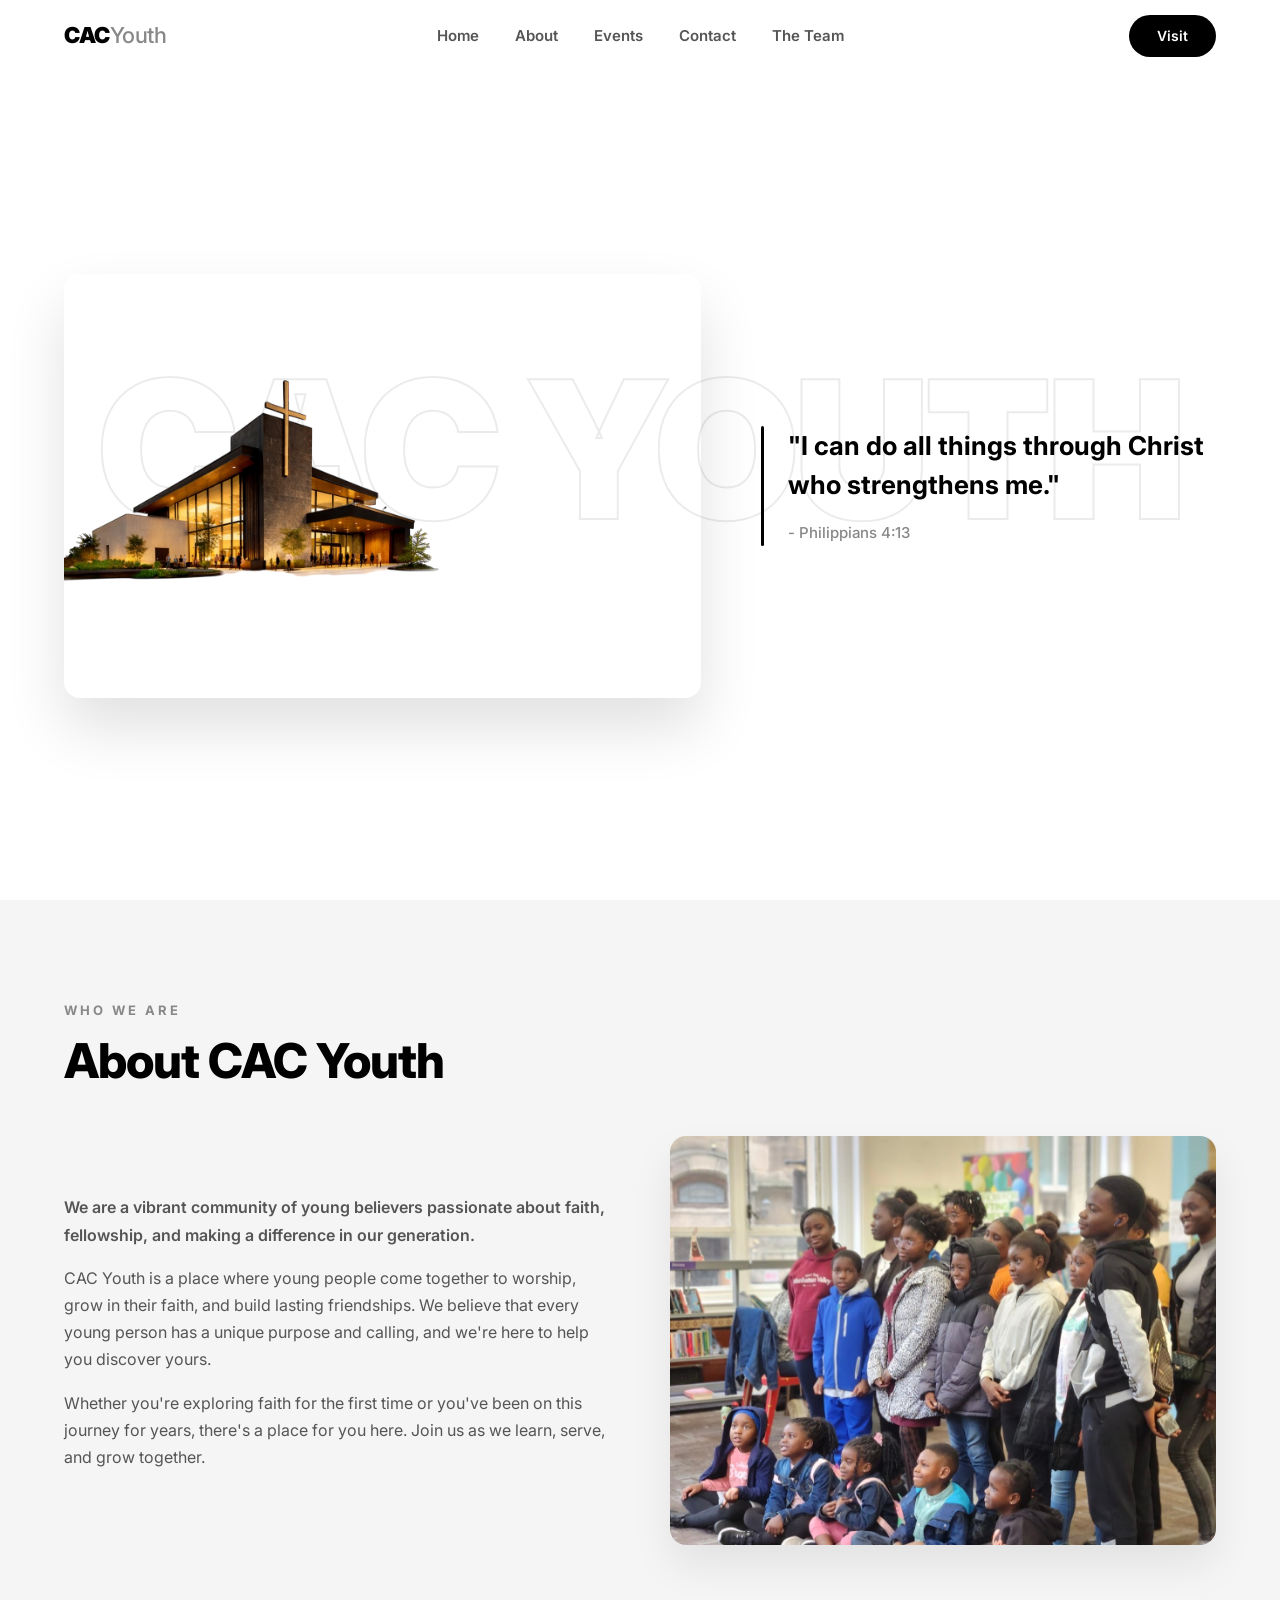
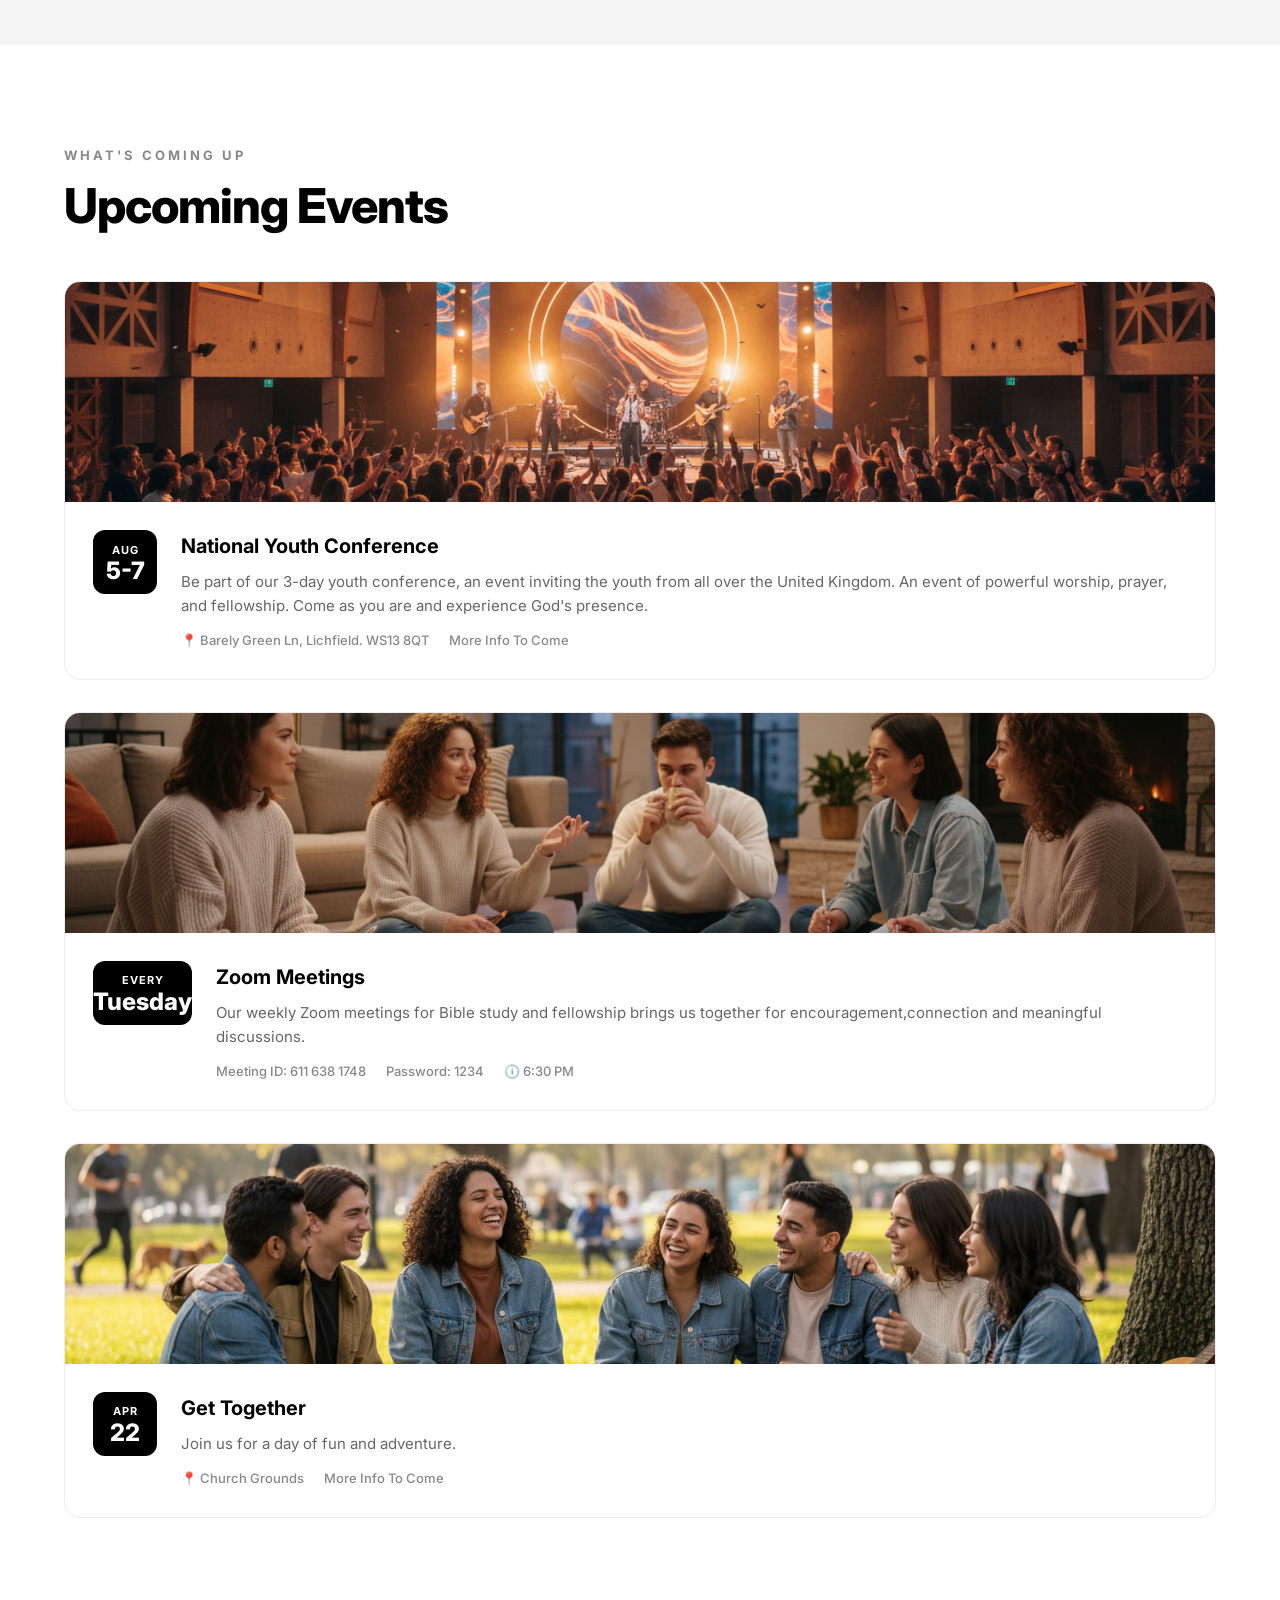
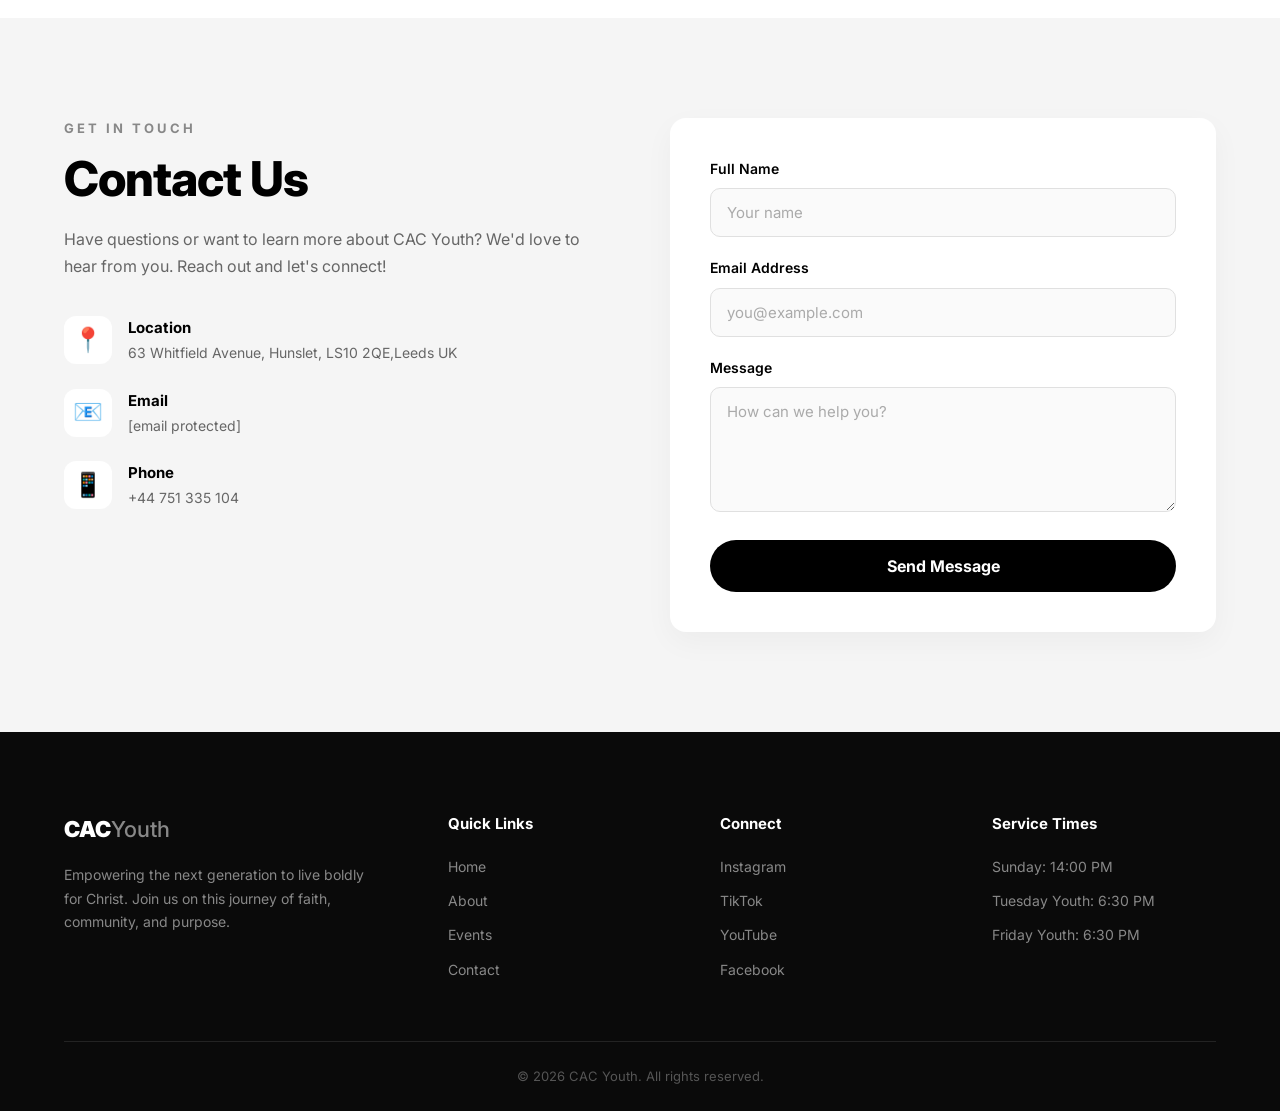
==== index.html @ a3e57f9f "Add files via upload" ====
<!DOCTYPE html>
<html lang="en">

<head>
    <meta charset="UTF-8">
    <meta name="viewport" content="width=device-width, initial-scale=1.0">
    <link rel="icon" type="image/png" sizes="32x32" href="/favicon2.png">
    <title>CAC Youth</title>
    <link rel="preconnect" href="https://fonts.googleapis.com">
    <link rel="preconnect" href="https://fonts.gstatic.com" crossorigin>
    <link href="https://fonts.googleapis.com/css2?family=Inter:wght@400;500;600;700;800;900&display=swap" rel="stylesheet">
    <link rel="stylesheet" href="style.css">
</head>

<body>
    <!-- Navigation -->
    <nav class="navbar" id="navbar">
        <div class="nav-container">
            <a href="#" class="nav-logo">CAC<span>Youth</span></a>
            <ul class="nav-links" id="navLinks">
                <li><a href="#home" class="nav-link">Home</a></li>
                <li><a href="#about" class="nav-link">About</a></li>
                <li><a href="#events" class="nav-link">Events</a></li>
                <li><a href="#contact" class="nav-link">Contact</a></li>
                <li><a href="about.html" class="nav-link">The Team</a></li>
            </ul>
            <a href="#contact" class="nav-btn">Visit</a>
            <button class="hamburger" id="hamburger" aria-label="Toggle menu">
                <span class="bar"></span>
                <span class="bar"></span>
                <span class="bar"></span>
            </button>
        </div>
    </nav>

    <!-- Hero Section -->
    <section class="hero" id="home">
        <div class="hero-bg-text slide-in-right" aria-hidden="true">CAC YOUTH</div>
        <div class="hero-content">
            <div class="hero-image-wrapper slide-in-left">
                <img src="church1.png" alt="Modern church building" class="hero-image">
            </div>
            <div class="hero-verse slide-in-right" id="heroVerse">
                <div class="verse-line"></div>
                <blockquote>
                    <p id="verseText"></p>
                    <cite id="verseCite"></cite>
                </blockquote>
            </div>
        </div>
    </section>

    <!-- About Section -->
    <section class="about" id="about">
        <div class="container">
            <div class="section-label">Who We Are</div>
            <h2 class="section-title">About CAC Youth</h2>
            <div class="about-grid">
                <div class="about-text">
                    <p class="about-lead">We are a vibrant community of young believers passionate about faith, fellowship, and making a difference in our generation.</p>
                    <p>CAC Youth is a place where young people come together to worship, grow in their faith, and build lasting friendships. We believe that every young person has a unique purpose and calling, and we're here to help you discover yours.</p>
                    <p>Whether you're exploring faith for the first time or you've been on this journey for years, there's a place for you here. Join us as we learn, serve, and grow together.</p>
                </div>
                <div class="about-image">
                    <img src="church2.jpeg" alt="Youth community gathering outdoors">
                </div>
            </div>
        </div>
    </section>

    <!-- Events Section -->
    <section class="events" id="events">
        <div class="container">
            <div class="section-label">What's Coming Up</div>
            <h2 class="section-title">Upcoming Events</h2>
            <div class="events-grid">
                <div class="event-card">
                    <div class="event-image">
                        <img src="youth1.png" alt="Youth worship night">
                    </div>
                    <div class="event-info">
                        <div class="event-date">
                            <span class="event-month">AUG</span>
                            <span class="event-day">5-7</span>
                        </div>
                        <div class="event-details">
                            <h3>National Youth Conference</h3>
                            <p>Be part of our 3-day youth conference, an event inviting the youth from all over the United Kingdom. An event of powerful worship, prayer, and fellowship. Come as you are and experience God's presence.</p>
                            <div class="event-meta">
                                <span>📍 Barely Green Ln, Lichfield. WS13 8QT </span>
                                <span>More Info To Come</span>
                            </div>
                        </div>
                    </div>
                </div>
                <div class="event-card">
                    <div class="event-image">
                        <img src="youth2.png" alt="Bible study session">
                    </div>
                    <div class="event-info">
                        <div class="event-date">
                            <span class="event-month">Every</span>
                            <span class="event-day">Tuesday</span>
                        </div>
                        <div class="event-details">
                            <h3>Zoom Meetings</h3>
                            <p>Our weekly Zoom meetings for Bible study and fellowship brings us together for encouragement,connection and meaningful discussions.</p>
                            <div class="event-meta">
                                <span>Meeting ID: 611 638 1748</span>
                                <span>Password: 1234</span>
                                <span>🕕 6:30 PM</span>
                            </div>
                        </div>
                    </div>
                </div>
                <div class="event-card">
                    <div class="event-image">
                        <img src="youth3.png" alt="Community outreach">
                    </div>
                    <div class="event-info">
                        <div class="event-date">
                            <span class="event-month">APR</span>
                            <span class="event-day">22</span>
                        </div>
                        <div class="event-details">
                            <h3>Get Together</h3>
                            <p> Join us for a day of fun and adventure.</p>
                            <div class="event-meta">
                                <span>📍 Church Grounds</span>
                                <span>More Info To Come</span>
                            </div>
                        </div>
                    </div>
                </div>
            </div>
        </div>
    </section>

    <!-- Contact Section -->
    <section class="contact" id="contact">
        <div class="container">
            <div class="contact-wrapper">
                <div class="contact-info">
                    <div class="section-label">Get In Touch</div>
                    <h2 class="section-title">Contact Us</h2>
                    <p>Have questions or want to learn more about CAC Youth? We'd love to hear from you. Reach out and let's connect!</p>
                    <div class="contact-details">
                        <div class="contact-item">
                            <div class="contact-icon">📍</div>
                            <div>
                                <strong>Location</strong>
                                <p>63 Whitfield Avenue, Hunslet, LS10 2QE,Leeds UK</p>
                            </div>
                        </div>
                        <div class="contact-item">
                            <div class="contact-icon">📧</div>
                            <div>
                                <strong>Email</strong>
                                <p><a href="/cdn-cgi/l/email-protection" class="__cf_email__" data-cfemail="09616c656566496a686a70667c7d6127667b6e">[email&#160;protected]</a></p>
                            </div>
                        </div>
                        <div class="contact-item">
                            <div class="contact-icon">📱</div>
                            <div>
                                <strong>Phone</strong>
                                <p>+44 751 335 104</p>
                            </div>
                        </div>
                    </div>
                </div>
                <div class="contact-form-wrapper">
                    <form class="contact-form" id="contactForm"
                        action="https://formspree.io/f/mlgplnnl"
                        method="POST">
                        <input type="hidden" name="_redirect" value="thankyou.html">


                        <div class="form-group">
                            <label for="name">Full Name</label>
                            <input type="text" id="name" name="name" placeholder="Your name" required>
                        </div>

                        <div class="form-group">
                            <label for="email">Email Address</label>
                            <input type="email" id="email" name="email" placeholder="you@example.com" required>
                        </div>

                        <div class="form-group">
                            <label for="message">Message</label>
                            <textarea id="message" name="message" rows="5" placeholder="How can we help you?" required></textarea>
                        </div>

                        <button type="submit" class="form-btn">Send Message</button>

</form>


                </div>
            </div>
        </div>
    </section>

    <!-- Footer -->
    <footer class="footer">
        <div class="container">
            <div class="footer-grid">
                <div class="footer-brand">
                    <a href="#" class="footer-logo">CAC<span>Youth</span></a>
                    <p>Empowering the next generation to live boldly for Christ. Join us on this journey of faith, community, and purpose.</p>
                </div>
                <div class="footer-links-group">
                    <h4>Quick Links</h4>
                    <ul>
                        <li><a href="#home">Home</a></li>
                        <li><a href="#about">About</a></li>
                        <li><a href="#events">Events</a></li>
                        <li><a href="#contact">Contact</a></li>
                    </ul>
                </div>
                <div class="footer-links-group">
                    <h4>Connect</h4>
                    <ul>
                        <li><a href="https://www.instagram.com/caci_youth_leeds/">Instagram</a></li>
                        <li><a href="https://www.tiktok.com/@christapostolicchurch0?_r=1&_t=ZN-94fB6RL9rRG">TikTok</a></li>
                        <li><a href="https://youtube.com/@cacileeds-d8y">YouTube</a></li>
                        <li><a href="https://www.facebook.com/">Facebook</a></li>

                    </ul>
                </div>
                <div class="footer-links-group">
                    <h4>Service Times</h4>
                    <ul>
                        <li>Sunday: 14:00 PM</li>
                        <li>Tuesday Youth: 6:30 PM</li>
                        <li>Friday Youth: 6:30 PM</li>
                    </ul>
                </div>
            </div>
            <div class="footer-bottom">
                <p>&copy; 2026 CAC Youth. All rights reserved.</p>
            </div>
        </div>
    </footer>

    <script data-cfasync="false" src="/cdn-cgi/scripts/5c5dd728/cloudflare-static/email-decode.min.js"></script><script type="module" src="a.js"></script>
</body>

</html>
---- style.css ----
/* ===== RESET & BASE ===== */
*,
*::before,
*::after {
    margin: 0;
    padding: 0;
    box-sizing: border-box;
}

html {
    scroll-behavior: smooth;
    scroll-padding-top: 80px;
}

body {
    font-family: 'Inter', -apple-system, BlinkMacSystemFont, 'Segoe UI', sans-serif;
    color: #000;
    background: #fff;
    line-height: 1.6;
    -webkit-font-smoothing: antialiased;
    overflow-x: hidden;
    width: 100%;
}

img {
    max-width: 100%;
    height: auto;
    display: block;
}

a {
    text-decoration: none;
    color: inherit;
}

ul {
    list-style: none;
}

.container {
    max-width: 1200px;
    margin: 0 auto;
    padding: 0 24px;
    width: 100%;
}

/* ===== NAVBAR ===== */
.navbar {
    position: fixed;
    top: 0;
    left: 0;
    right: 0;
    z-index: 1000;
    background: rgba(255, 255, 255, 0.95);
    backdrop-filter: blur(10px);
    -webkit-backdrop-filter: blur(10px);
    transition: box-shadow 0.3s ease;
}

.navbar.scrolled {
    box-shadow: 0 1px 20px rgba(0, 0, 0, 0.08);
}

.nav-container {
    max-width: 1200px;
    margin: 0 auto;
    padding: 0 24px;
    display: flex;
    align-items: center;
    justify-content: space-between;
    height: 72px;
    position: relative;
}

.nav-logo {
    font-size: 22px;
    font-weight: 900;
    letter-spacing: -0.5px;
    color: #000;
    flex-shrink: 0;
    z-index: 1002;
}

.nav-logo span {
    font-weight: 500;
    color: #888;
}

.nav-links {
    display: flex;
    gap: 36px;
    position: absolute;
    left: 50%;
    transform: translateX(-50%);
}

.nav-link {
    font-size: 15px;
    font-weight: 600;
    color: #555;
    transition: color 0.3s ease;
    position: relative;
}

.nav-link::after {
    content: '';
    position: absolute;
    bottom: -4px;
    left: 0;
    width: 0;
    height: 2px;
    background: #000;
    transition: width 0.3s ease;
}

.nav-link:hover {
    color: #000;
}

.nav-link:hover::after {
    width: 100%;
}

.nav-btn {
    background: #000;
    color: #fff;
    padding: 10px 28px;
    border-radius: 50px;
    font-size: 14px;
    font-weight: 600;
    transition: background 0.3s ease, transform 0.2s ease;
    flex-shrink: 0;
    z-index: 1002;
}

.nav-btn:hover {
    background: #333;
    transform: translateY(-1px);
}

.hamburger {
    display: none;
    flex-direction: column;
    gap: 5px;
    background: none;
    border: none;
    cursor: pointer;
    padding: 4px;
    z-index: 1002;
}

.hamburger .bar {
    width: 24px;
    height: 2.5px;
    background: #000;
    border-radius: 2px;
    transition: all 0.3s ease;
    display: block;
}

.hamburger.active .bar:nth-child(1) {
    transform: rotate(45deg) translate(5px, 5px);
}

.hamburger.active .bar:nth-child(2) {
    opacity: 0;
}

.hamburger.active .bar:nth-child(3) {
    transform: rotate(-45deg) translate(6px, -6px);
}

/* ===== HERO ===== */
.hero {
    position: relative;
    min-height: 100vh;
    display: flex;
    align-items: center;
    justify-content: center;
    overflow: visible;
    background: #fff;
    padding-top: 72px;
    width: 100%;
}

.hero-bg-text {
    position: absolute;
    top: 50%;
    left: 50%;
    transform: translate(-50%, -50%);
    font-size: clamp(60px, 15vw, 220px);
    font-weight: 900;
    color: transparent;
    -webkit-text-stroke: 2px rgba(0, 0, 0, 0.08);
    letter-spacing: -4px;
    white-space: nowrap;
    user-select: none;
    pointer-events: none;
    z-index: 1;
}

.hero-content {
    position: relative;
    z-index: 2;
    display: flex;
    align-items: center;
    gap: 60px;
    max-width: 1200px;
    margin: 0 auto;
    padding: 0 24px;
    width: 100%;
}

.hero-image-wrapper {
    flex: 1.4;
    position: relative;
    min-width: 0;
}

.hero-image {
    width: 100%;
    max-width: 680px;
    border-radius: 16px;
    box-shadow: 0 30px 60px rgba(0, 0, 0, 0.12);
    object-fit: cover;
}

.hero-verse {
    flex: 1;
    display: flex;
    align-items: flex-start;
    gap: 24px;
    min-width: 0;
}

.verse-line {
    width: 3px;
    min-height: 120px;
    background: #000;
    flex-shrink: 0;
    border-radius: 2px;
}

.hero-verse blockquote p {
    font-size: clamp(18px, 2.2vw, 26px);
    font-weight: 700;
    line-height: 1.5;
    color: #000;
    margin-bottom: 16px;
}

.hero-verse blockquote cite {
    font-size: 15px;
    font-weight: 500;
    color: #888;
    font-style: normal;
}

/* ===== SECTION SHARED ===== */
.section-label {
    font-size: 13px;
    font-weight: 700;
    text-transform: uppercase;
    letter-spacing: 3px;
    color: #888;
    margin-bottom: 12px;
}

.section-title {
    font-size: clamp(32px, 5vw, 48px);
    font-weight: 800;
    letter-spacing: -1px;
    color: #000;
    margin-bottom: 48px;
    line-height: 1.15;
}

/* ===== ABOUT ===== */
.about {
    padding: 100px 0;
    background: #f5f5f5;
}

.about-grid {
    display: grid;
    grid-template-columns: 1fr 1fr;
    gap: 60px;
    align-items: center;
}

.about-lead {
    font-size: 20px;
    font-weight: 600;
    line-height: 1.6;
    color: #000;
    margin-bottom: 20px;
}

.about-text p {
    font-size: 16px;
    color: #555;
    margin-bottom: 16px;
    line-height: 1.7;
}



.about-image img {
    width: 100%;
    border-radius: 16px;
    object-fit: cover;
    aspect-ratio: 4/3;
    box-shadow: 0 20px 40px rgba(0, 0, 0, 0.08);
}

/* ===== EVENTS ===== */
.events {
    padding: 100px 0;
    background: #fff;
}

.events-grid {
    display: flex;
    flex-direction: column;
    gap: 32px;
}

.event-card {
    background: #fff;
    border: 1px solid #eee;
    border-radius: 16px;
    overflow: hidden;
    transition: transform 0.3s ease, box-shadow 0.3s ease;
}

.event-card:hover {
    transform: translateY(-4px);
    box-shadow: 0 20px 40px rgba(0, 0, 0, 0.08);
}

.event-image {
    width: 100%;
    height: 220px;
    overflow: hidden;
}

.event-image img {
    width: 100%;
    height: 100%;
    object-fit: cover;
    transition: transform 0.4s ease;
}

.event-card:hover .event-image img {
    transform: scale(1.05);
}

.event-info {
    display: flex;
    gap: 24px;
    padding: 28px;
}

.event-date {
    display: flex;
    flex-direction: column;
    align-items: center;
    justify-content: center;
    min-width: 64px;
    height: 64px;
    background: #000;
    color: #fff;
    border-radius: 12px;
    flex-shrink: 0;
}

.event-month {
    font-size: 11px;
    font-weight: 700;
    letter-spacing: 1px;
    text-transform: uppercase;
}

.event-day {
    font-size: 24px;
    font-weight: 800;
    line-height: 1;
}

.event-details h3 {
    font-size: 20px;
    font-weight: 700;
    color: #000;
    margin-bottom: 8px;
}

.event-details p {
    font-size: 15px;
    color: #666;
    line-height: 1.6;
    margin-bottom: 12px;
}

.event-meta {
    display: flex;
    gap: 20px;
    font-size: 13px;
    color: #888;
    font-weight: 500;
}

/* ===== CONTACT ===== */
.contact {
    padding: 100px 0;
    background: #f5f5f5;
}

.contact-wrapper {
    display: grid;
    grid-template-columns: 1fr 1fr;
    gap: 60px;
    align-items: flex-start;
}

.contact-info .section-title {
    margin-bottom: 20px;
}

.contact-info > p {
    font-size: 16px;
    color: #666;
    line-height: 1.7;
    margin-bottom: 36px;
}

.contact-details {
    display: flex;
    flex-direction: column;
    gap: 24px;
}

.contact-item {
    display: flex;
    gap: 16px;
    align-items: flex-start;
}

.contact-icon {
    font-size: 24px;
    flex-shrink: 0;
    width: 48px;
    height: 48px;
    display: flex;
    align-items: center;
    justify-content: center;
    background: #fff;
    border-radius: 12px;
}

.contact-item strong {
    font-size: 15px;
    font-weight: 700;
    color: #000;
    display: block;
    margin-bottom: 2px;
}

.contact-item p {
    font-size: 14px;
    color: #666;
}

.contact-form-wrapper {
    background: #fff;
    padding: 40px;
    border-radius: 16px;
    box-shadow: 0 10px 30px rgba(0, 0, 0, 0.04);
}

.form-group {
    margin-bottom: 20px;
}

.form-group label {
    display: block;
    font-size: 14px;
    font-weight: 600;
    color: #000;
    margin-bottom: 8px;
}

.form-group input,
.form-group textarea {
    width: 100%;
    padding: 14px 16px;
    border: 1.5px solid #e0e0e0;
    border-radius: 10px;
    font-size: 15px;
    font-family: 'Inter', sans-serif;
    color: #000;
    background: #fafafa;
    transition: border-color 0.3s ease, background 0.3s ease;
    outline: none;
}

.form-group input:focus,
.form-group textarea:focus {
    border-color: #000;
    background: #fff;
}

.form-group input::placeholder,
.form-group textarea::placeholder {
    color: #aaa;
}

.form-group textarea {
    resize: vertical;
    min-height: 120px;
}

.form-btn {
    width: 100%;
    padding: 16px;
    background: #000;
    color: #fff;
    border: none;
    border-radius: 50px;
    font-size: 16px;
    font-weight: 700;
    font-family: 'Inter', sans-serif;
    cursor: pointer;
    transition: background 0.3s ease, transform 0.2s ease;
}

.form-btn:hover {
    background: #333;
    transform: translateY(-1px);
}

/* ===== FOOTER ===== */
.footer {
    background: #0a0a0a;
    color: #fff;
    padding: 80px 0 0;
}

.footer-grid {
    display: grid;
    grid-template-columns: 1.5fr 1fr 1fr 1fr;
    gap: 48px;
    padding-bottom: 60px;
    border-bottom: 1px solid rgba(255, 255, 255, 0.1);
}

.footer-logo {
    font-size: 22px;
    font-weight: 900;
    color: #fff;
    display: inline-block;
    margin-bottom: 16px;
}

.footer-logo span {
    font-weight: 500;
    color: #888;
}

.footer-brand p {
    font-size: 14px;
    color: #888;
    line-height: 1.7;
    max-width: 300px;
}

.footer-links-group h4 {
    font-size: 15px;
    font-weight: 700;
    color: #fff;
    margin-bottom: 20px;
}

.footer-links-group ul {
    display: flex;
    flex-direction: column;
    gap: 12px;
}

.footer-links-group li,
.footer-links-group a {
    font-size: 14px;
    color: #888;
    transition: color 0.3s ease;
}

.footer-links-group a:hover {
    color: #fff;
}

.footer-bottom {
    padding: 24px 0;
    text-align: center;
}

.footer-bottom p {
    font-size: 13px;
    color: #555;
}

/* ===== SLIDE-IN ANIMATIONS ===== */
@keyframes slideInLeft {
    from {
        opacity: 0;
        transform: translateX(-80px);
    }
    to {
        opacity: 1;
        transform: translateX(0);
    }
}

@keyframes slideInRight {
    from {
        opacity: 0;
        transform: translateX(80px);
    }
    to {
        opacity: 1;
        transform: translateX(0);
    }
}

@keyframes slideInRightBgText {
    from {
        opacity: 0;
        transform: translate(-50%, -50%) translateX(80px);
    }
    to {
        opacity: 1;
        transform: translate(-50%, -50%) translateX(0);
    }
}

.slide-in-left {
    opacity: 0;
    animation: slideInLeft 1s ease forwards;
    animation-delay: 0.2s;
}

.slide-in-right {
    opacity: 0;
    animation: slideInRight 1s ease forwards;
    animation-delay: 0.4s;
}

.hero-bg-text.slide-in-right {
    opacity: 0;
    animation: slideInRightBgText 1.2s ease forwards;
    animation-delay: 0.3s;
}

/* Animations are handled via JavaScript inline styles for desktop only */

/* ===== RESPONSIVE - TABLET ===== */
@media (max-width: 1024px) {
    .hero-content {
        gap: 40px;
    }

    .about-grid {
        gap: 40px;
    }

    .footer-grid {
        grid-template-columns: 1fr 1fr;
        gap: 40px;
    }
}

/* ===== RESPONSIVE - MOBILE ===== */
@media (max-width: 768px) {
    .nav-links {
        position: fixed;
        top: 0;
        left: 0;
        right: 0;
        bottom: 0;
        width: 100%;
        height: 100vh;
        height: 100dvh;
        background: #fff;
        flex-direction: column;
        align-items: center;
        justify-content: center;
        gap: 32px;
        transition: opacity 0.4s ease, visibility 0.4s ease;
        z-index: 1001;
        opacity: 0;
        visibility: hidden;
        transform: none;
    }

    .nav-links.active {
        opacity: 1;
        visibility: visible;
    }

    .nav-links .nav-link {
        font-size: 24px;
        font-weight: 700;
        color: #000;
    }

    .nav-links .nav-link::after {
        display: none;
    }

    .nav-btn {
        display: none;
    }

    .hamburger {
        display: flex;
    }

    /* Hero */
    .hero {
        min-height: auto;
        padding: 100px 0 60px;
        overflow: hidden;
    }

    .hero-bg-text {
        font-size: clamp(48px, 18vw, 120px);
        -webkit-text-stroke: 1.5px rgba(0, 0, 0, 0.06);
        letter-spacing: -2px;
        width: 100%;
        text-align: center;
    }

    .hero-content {
        flex-direction: column;
        gap: 32px;
        text-align: center;
        padding: 0 20px;
        align-items: center;
    }

    .hero-image-wrapper {
        width: 100%;
        flex: none;
    }

    .hero-image {
        max-width: 100%;
        width: 100%;
        border-radius: 12px;
        margin: 0 auto;
    }

    .hero-verse {
        flex-direction: column;
        align-items: center;
        text-align: center;
        flex: none;
        width: 100%;
    }

    .verse-line {
        width: 40px;
        min-height: 3px;
        height: 3px;
    }

    .hero-verse blockquote p {
        font-size: 18px;
    }

    .hero-verse blockquote cite {
        font-size: 14px;
    }

    /* About */
    .about {
        padding: 60px 0;
    }

    .about-grid {
        grid-template-columns: 1fr;
        gap: 32px;
    }

    .about-lead {
        font-size: 18px;
    }

    .about-text p {
        font-size: 15px;
    }



    /* Events */
    .events {
        padding: 60px 0;
    }

    .events-grid {
        gap: 24px;
    }

    .event-image {
        height: 180px;
    }

    .event-info {
        flex-direction: column;
        gap: 16px;
        padding: 20px;
    }

    .event-date {
        flex-direction: row;
        gap: 8px;
        width: fit-content;
        padding: 8px 16px;
        height: auto;
    }

    .event-details h3 {
        font-size: 18px;
    }

    .event-details p {
        font-size: 14px;
    }

    .event-meta {
        flex-direction: column;
        gap: 6px;
    }

    /* Contact */
    .contact {
        padding: 60px 0;
    }

    .contact-wrapper {
        grid-template-columns: 1fr;
        gap: 32px;
    }

    .contact-form-wrapper {
        padding: 24px;
    }

    /* Footer */
    .footer {
        padding: 60px 0 0;
    }

    .footer-grid {
        grid-template-columns: 1fr;
        gap: 32px;
    }

    .section-title {
        margin-bottom: 32px;
    }
}

/* ===== RESPONSIVE - SMALL MOBILE ===== */
@media (max-width: 480px) {
    .container {
        padding: 0 16px;
    }

    .nav-container {
        height: 64px;
        padding: 0 16px;
    }

    .nav-logo {
        font-size: 20px;
    }

    .hero {
        padding: 84px 0 40px;
    }

    .hero-content {
        padding: 0 16px;
        gap: 20px;
    }

    .hero-bg-text {
        font-size: clamp(40px, 16vw, 90px);
        -webkit-text-stroke: 1px rgba(0, 0, 0, 0.05);
    }

    .hero-verse blockquote p {
        font-size: 16px;
    }

    .section-title {
        font-size: clamp(26px, 7vw, 36px);
        margin-bottom: 24px;
    }

    .section-label {
        font-size: 11px;
        letter-spacing: 2px;
    }

    .about {
        padding: 48px 0;
    }



    .events {
        padding: 48px 0;
    }

    .event-image {
        height: 160px;
    }

    .contact {
        padding: 48px 0;
    }

    .contact-form-wrapper {
        padding: 20px;
    }

    .form-group input,
    .form-group textarea {
        padding: 12px 14px;
        font-size: 14px;
    }

    .footer {
        padding: 48px 0 0;
    }

    .footer-brand p {
        max-width: 100%;
    }
}
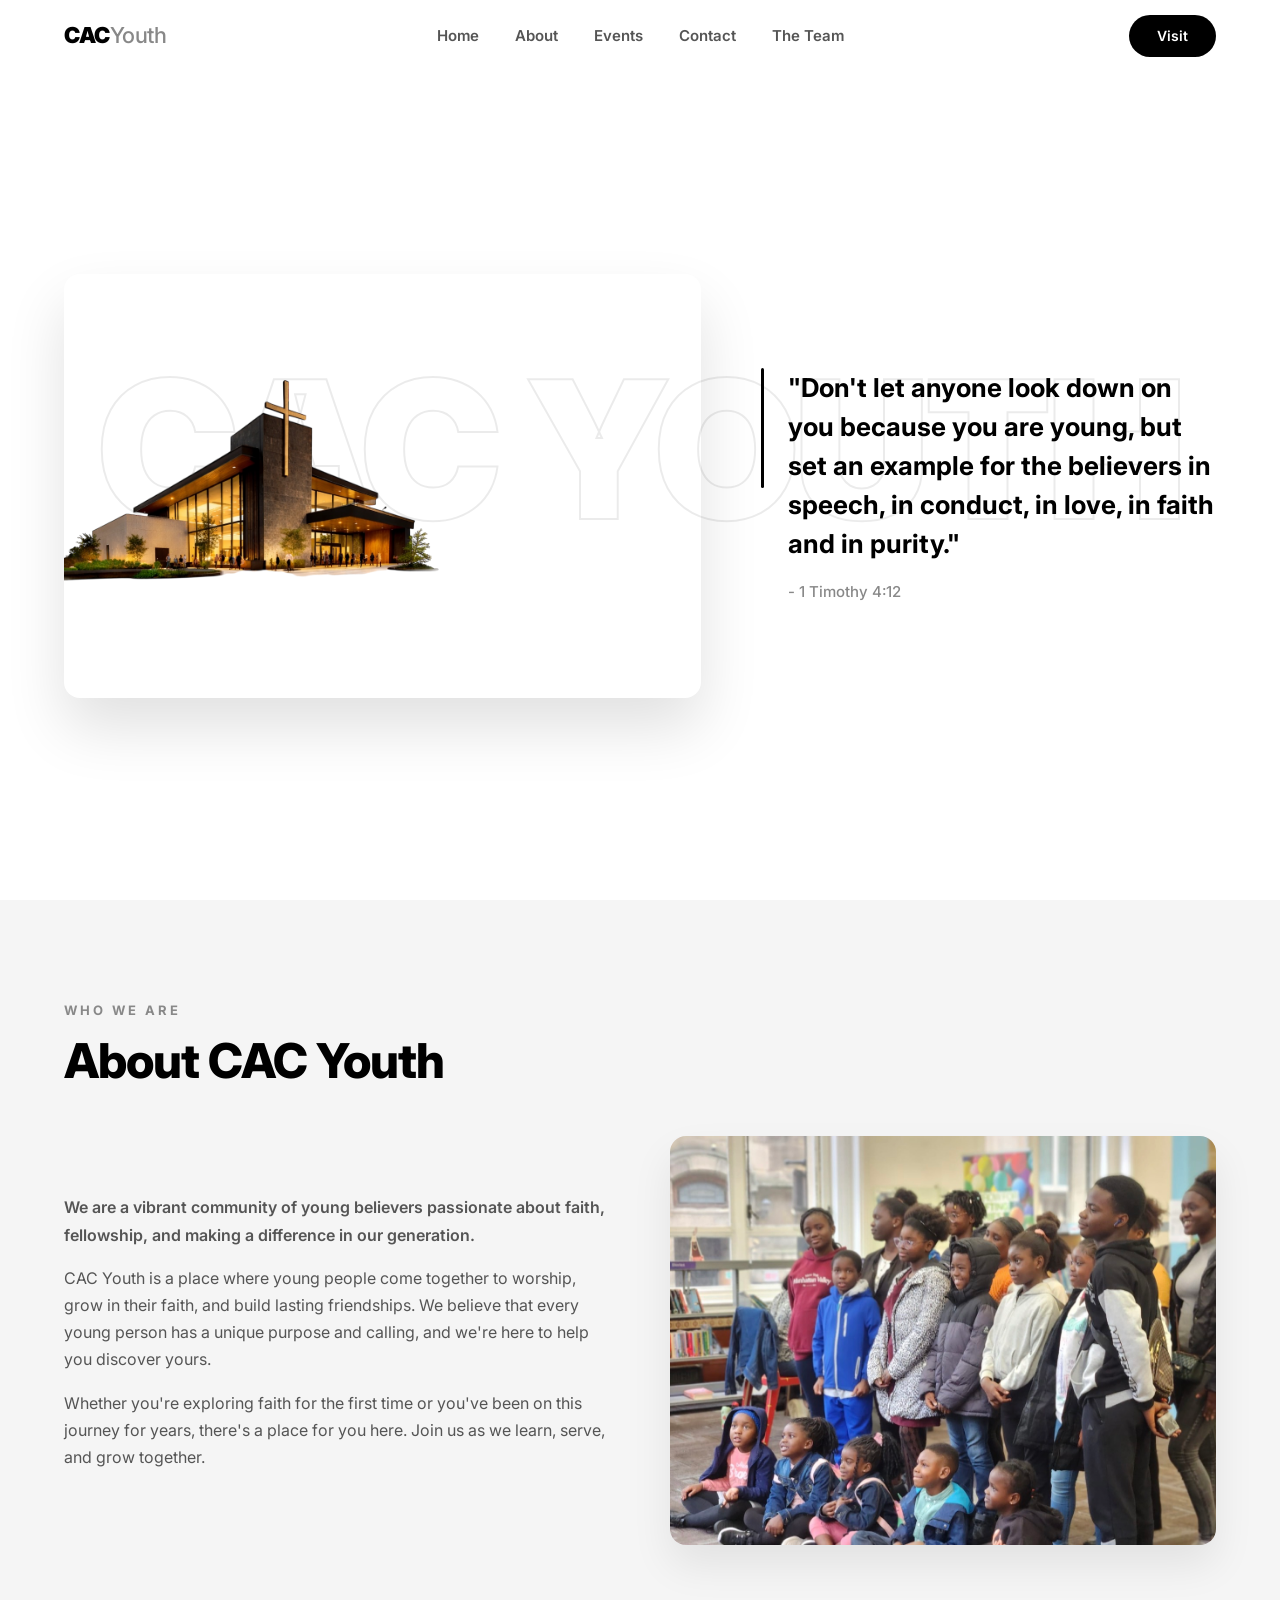
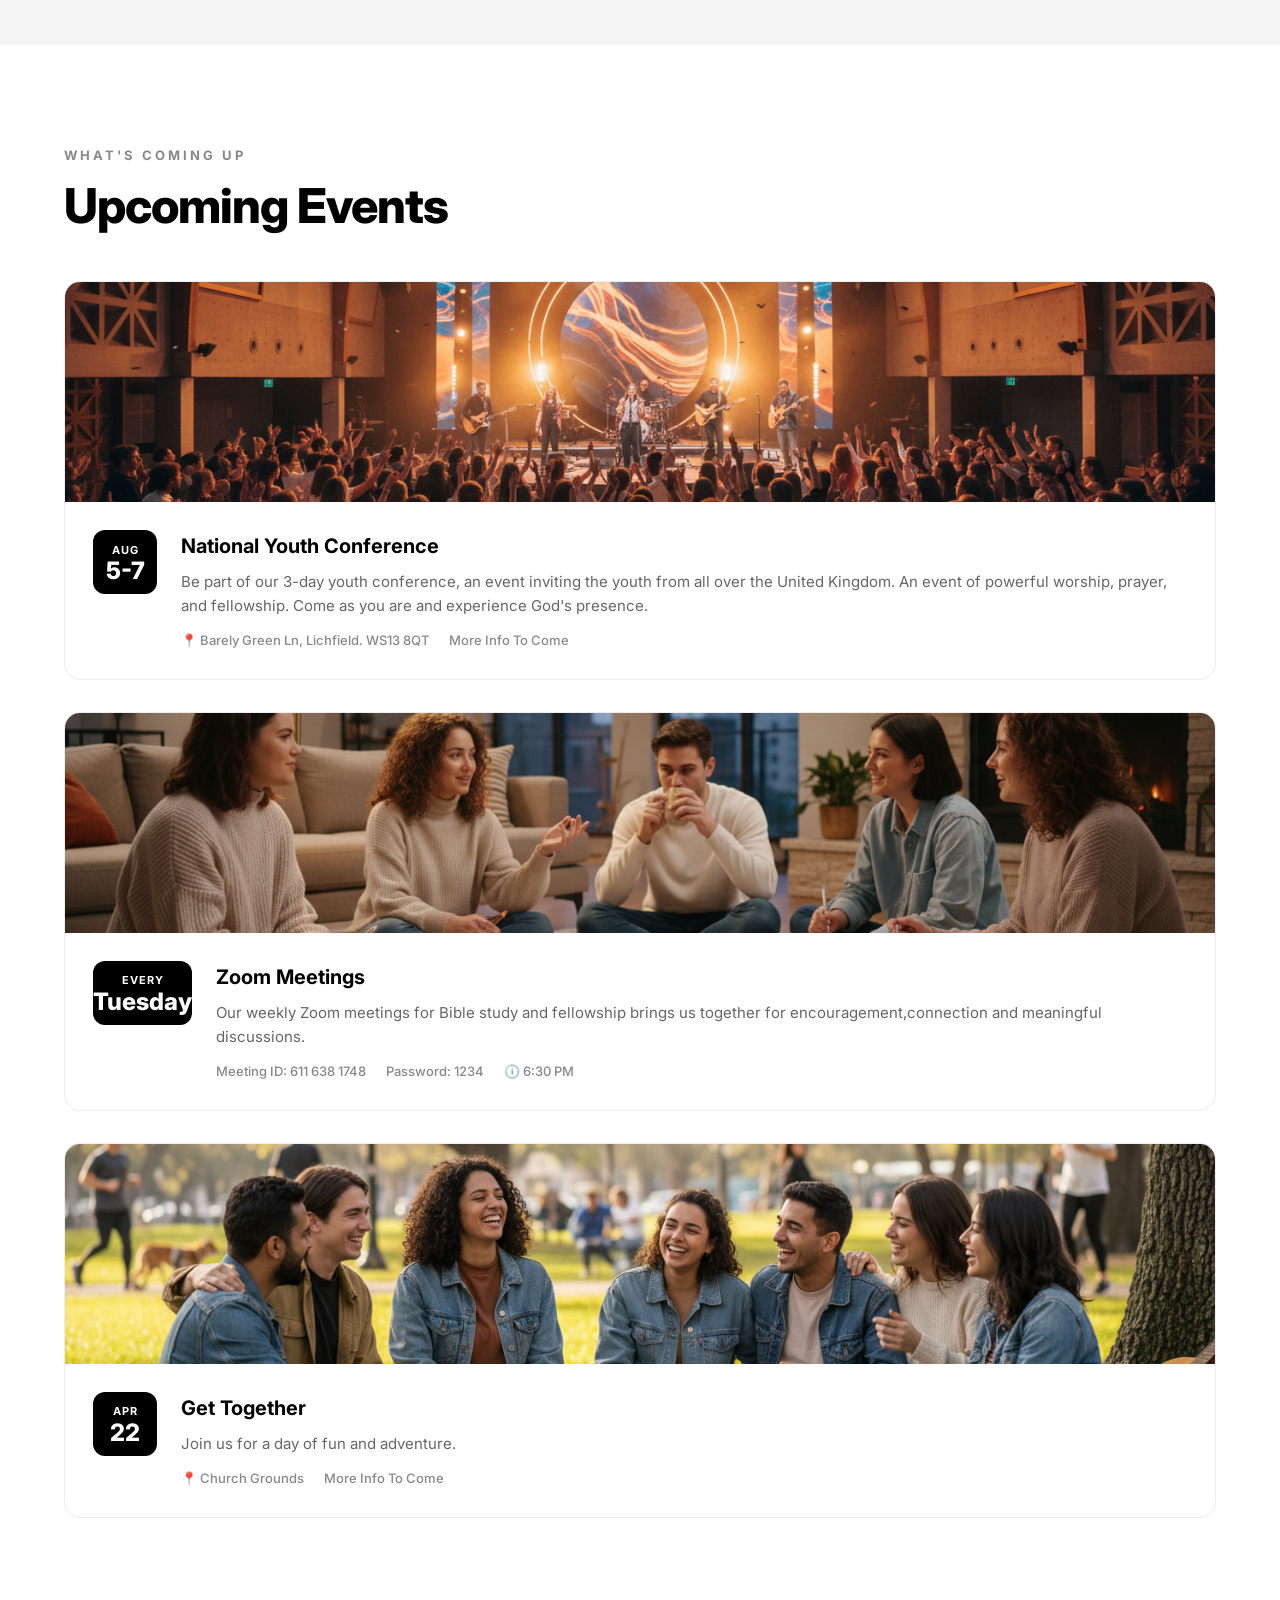
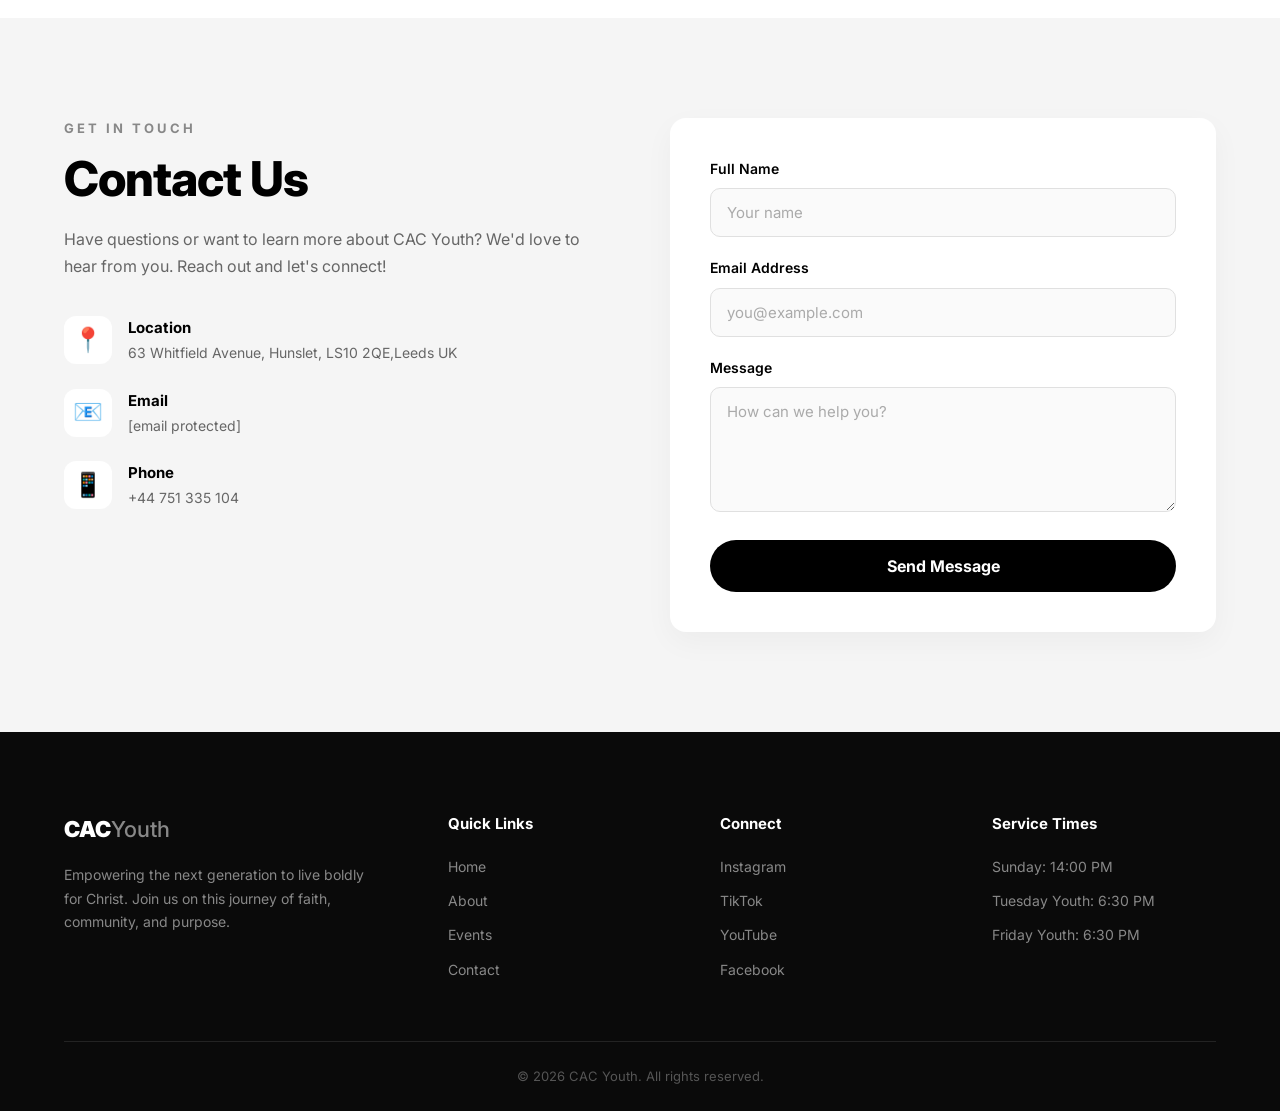
==== commit 312a1510: "Fix HTML structure and update favicon link Updated HTML structure and fixed favicon link." ====
--- a/index.html
+++ b/index.html
@@ -4,7 +4,7 @@
 <head>
     <meta charset="UTF-8">
     <meta name="viewport" content="width=device-width, initial-scale=1.0">
-    <link rel="icon" type="image/png" sizes="32x32" href="/favicon2.png">
+    <link rel="icon" type="image/png" sizes="32x32" href="favicon2.png">
     <title>CAC Youth</title>
     <link rel="preconnect" href="https://fonts.googleapis.com">
     <link rel="preconnect" href="https://fonts.gstatic.com" crossorigin>
@@ -245,4 +245,4 @@
     <script data-cfasync="false" src="/cdn-cgi/scripts/5c5dd728/cloudflare-static/email-decode.min.js"></script><script type="module" src="a.js"></script>
 </body>
 
-</html>+</html>
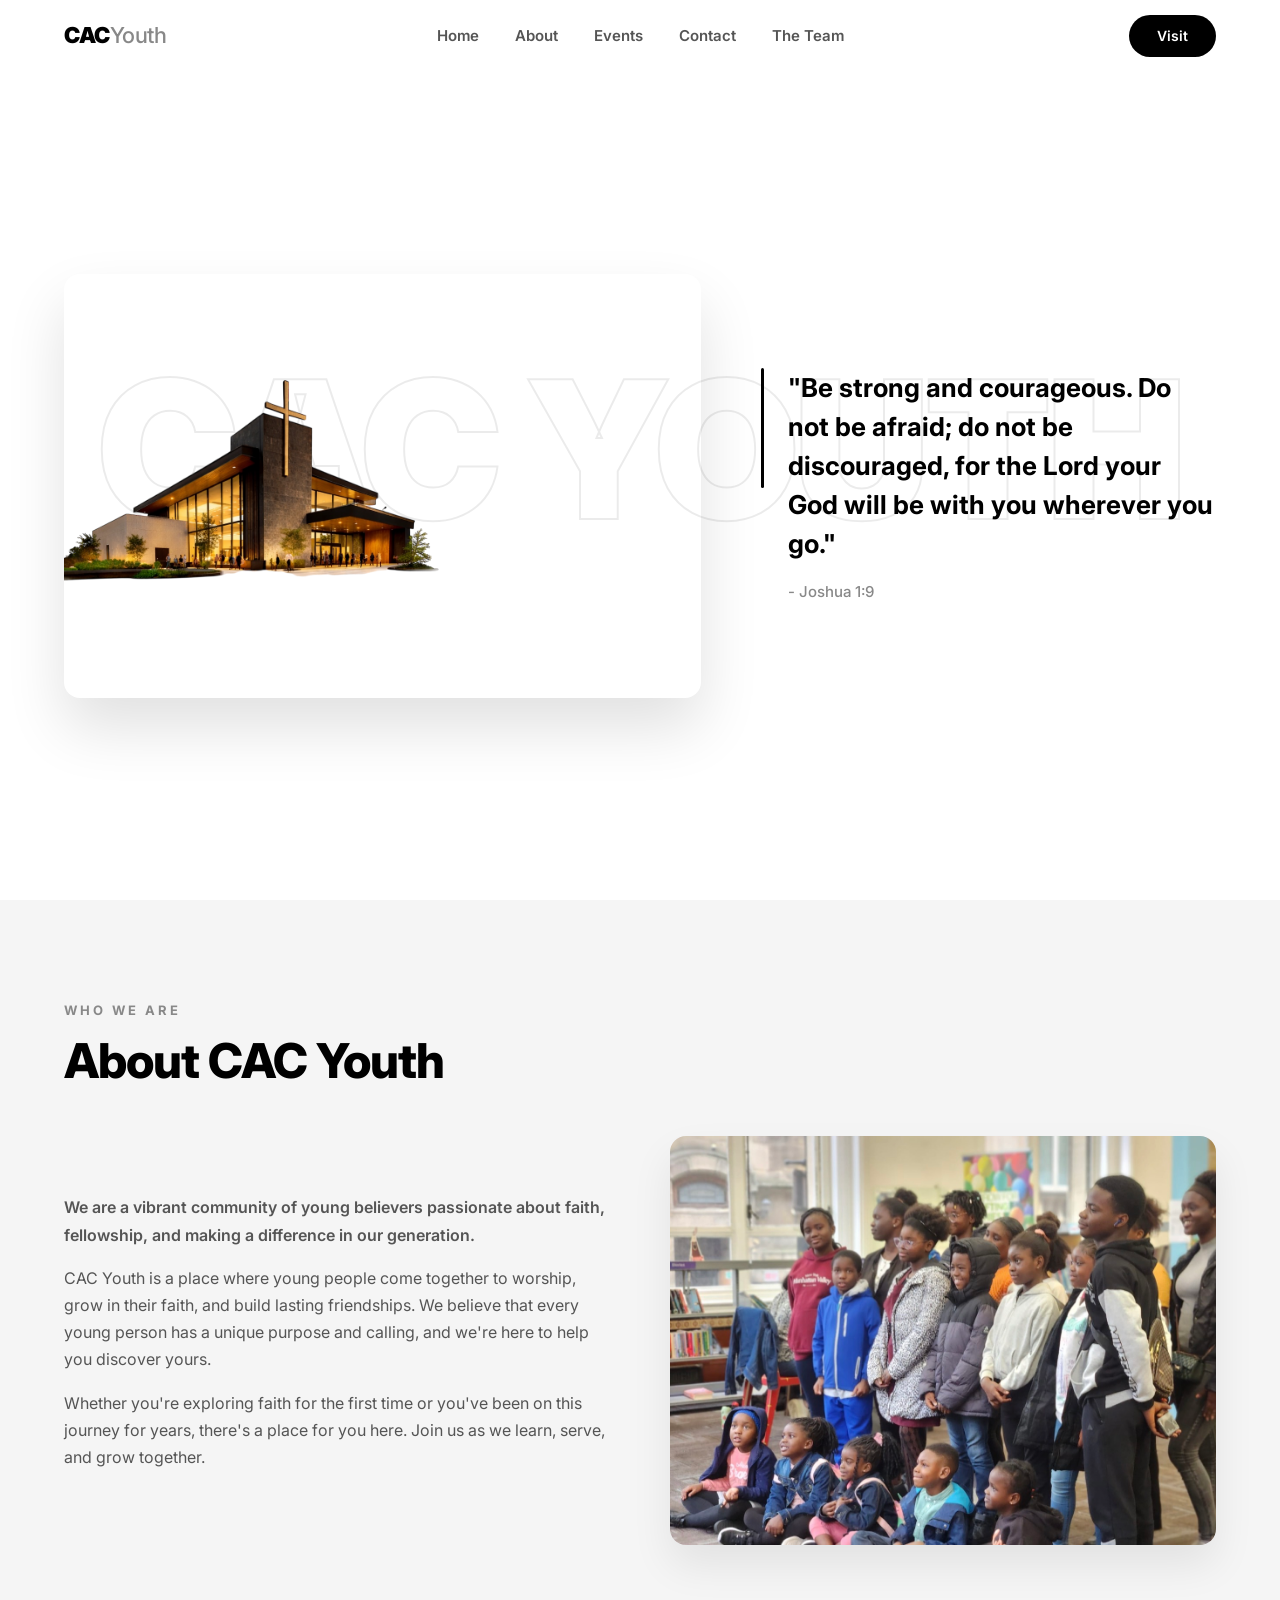
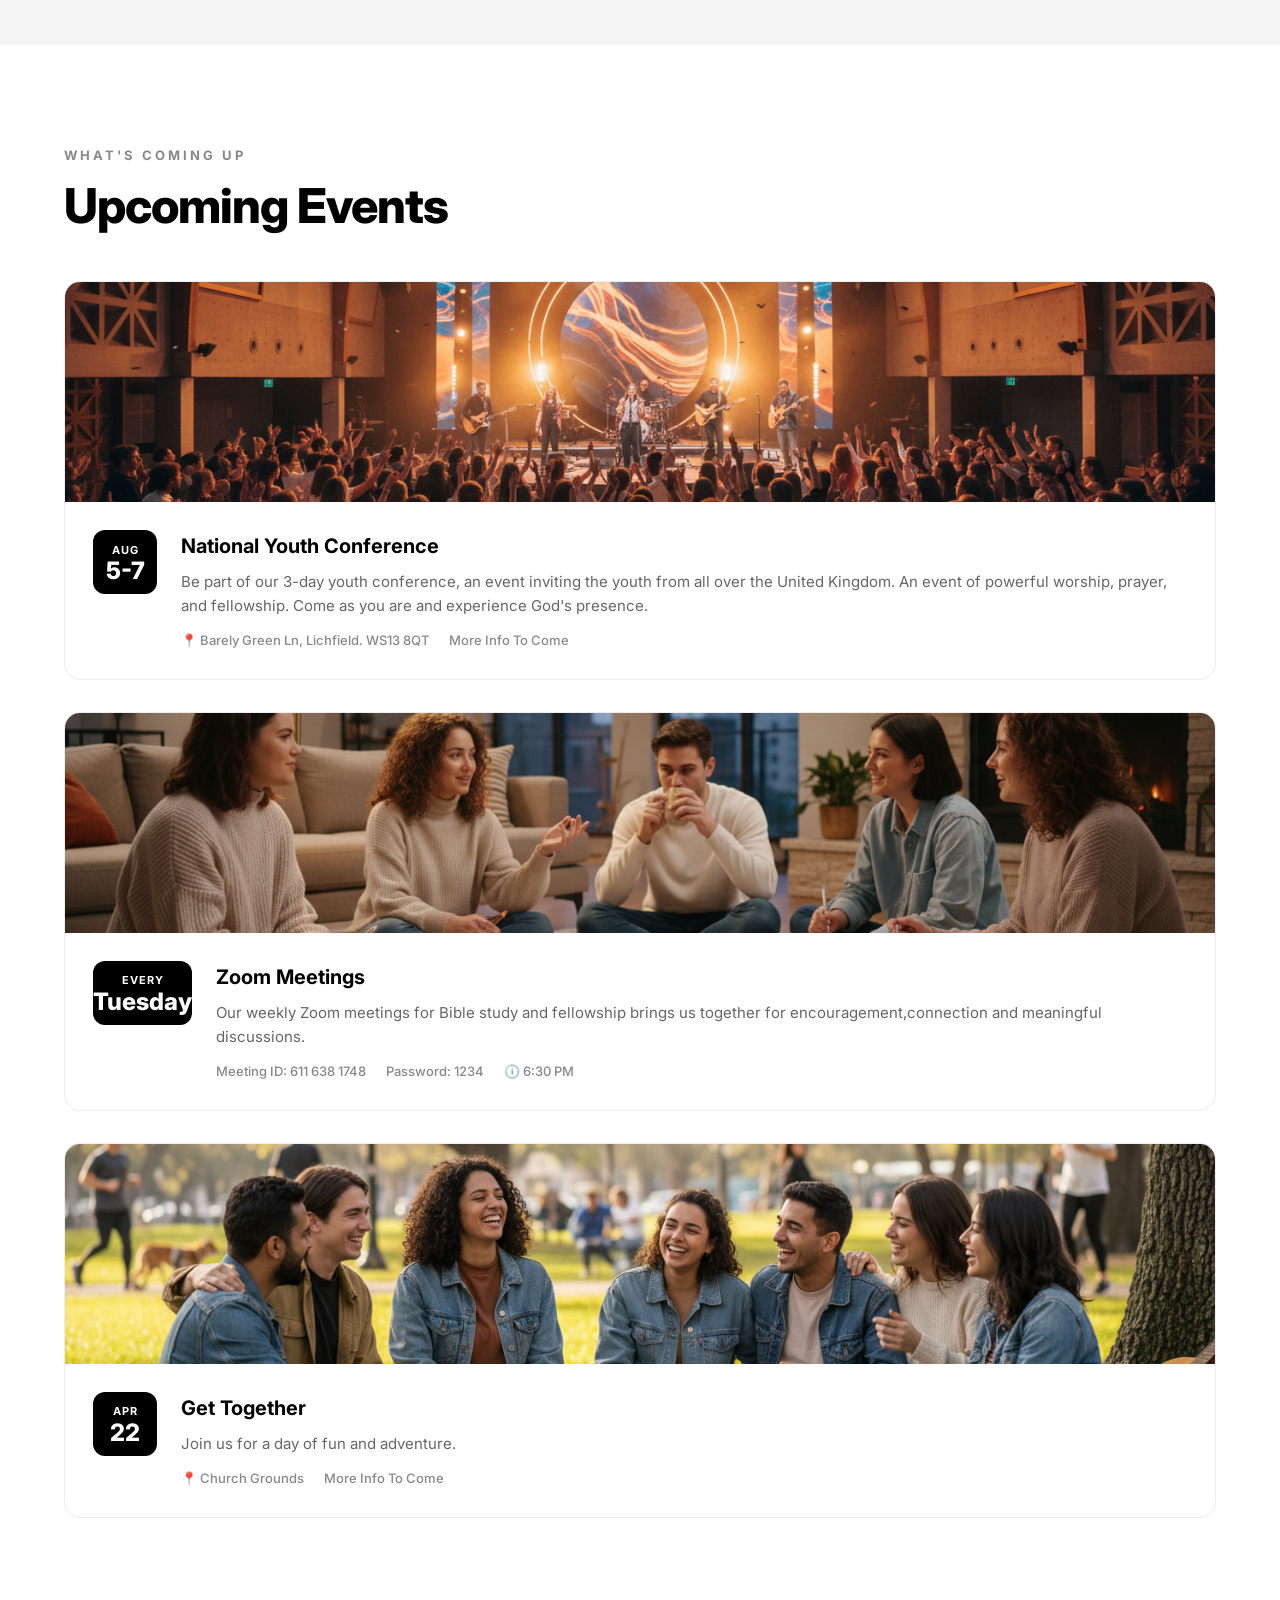
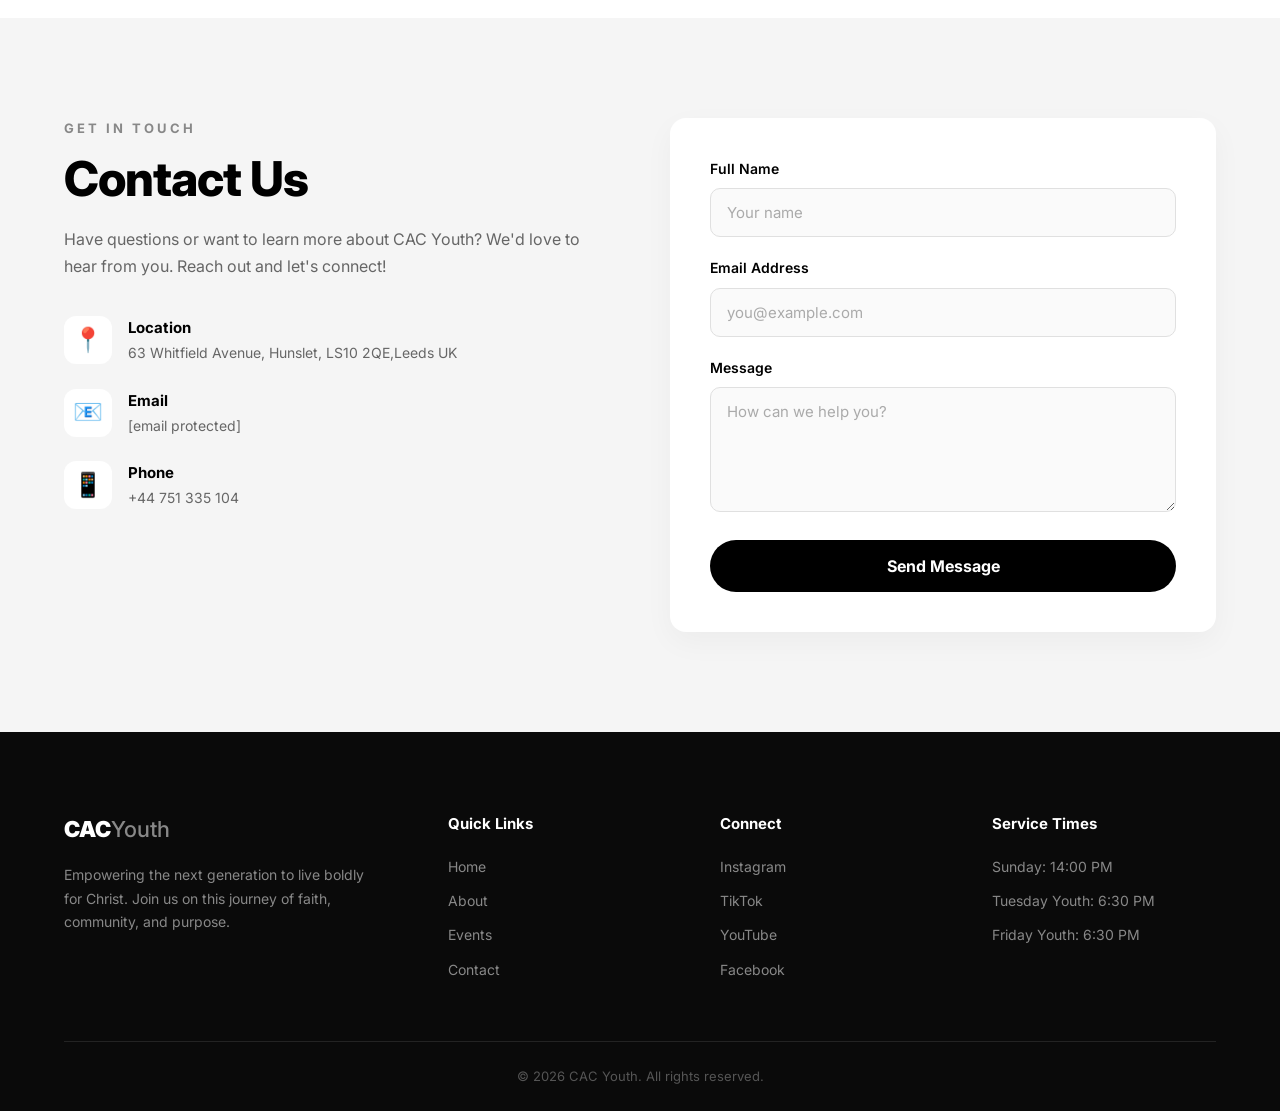
==== commit b41e0a8e: "Fix HTML formatting and structure" ====
--- a/index.html
+++ b/index.html
@@ -223,7 +223,9 @@
                         <li><a href="https://www.instagram.com/caci_youth_leeds/">Instagram</a></li>
                         <li><a href="https://www.tiktok.com/@christapostolicchurch0?_r=1&_t=ZN-94fB6RL9rRG">TikTok</a></li>
                         <li><a href="https://youtube.com/@cacileeds-d8y">YouTube</a></li>
-                        <li><a href="https://www.facebook.com/">Facebook</a></li>
+                        <li><a href="https://www.facebook.com/share/1GMEe2o9zN/?mibextid=wwXIfr">Facebook</a></li>
+
+                           
 
                     </ul>
                 </div>
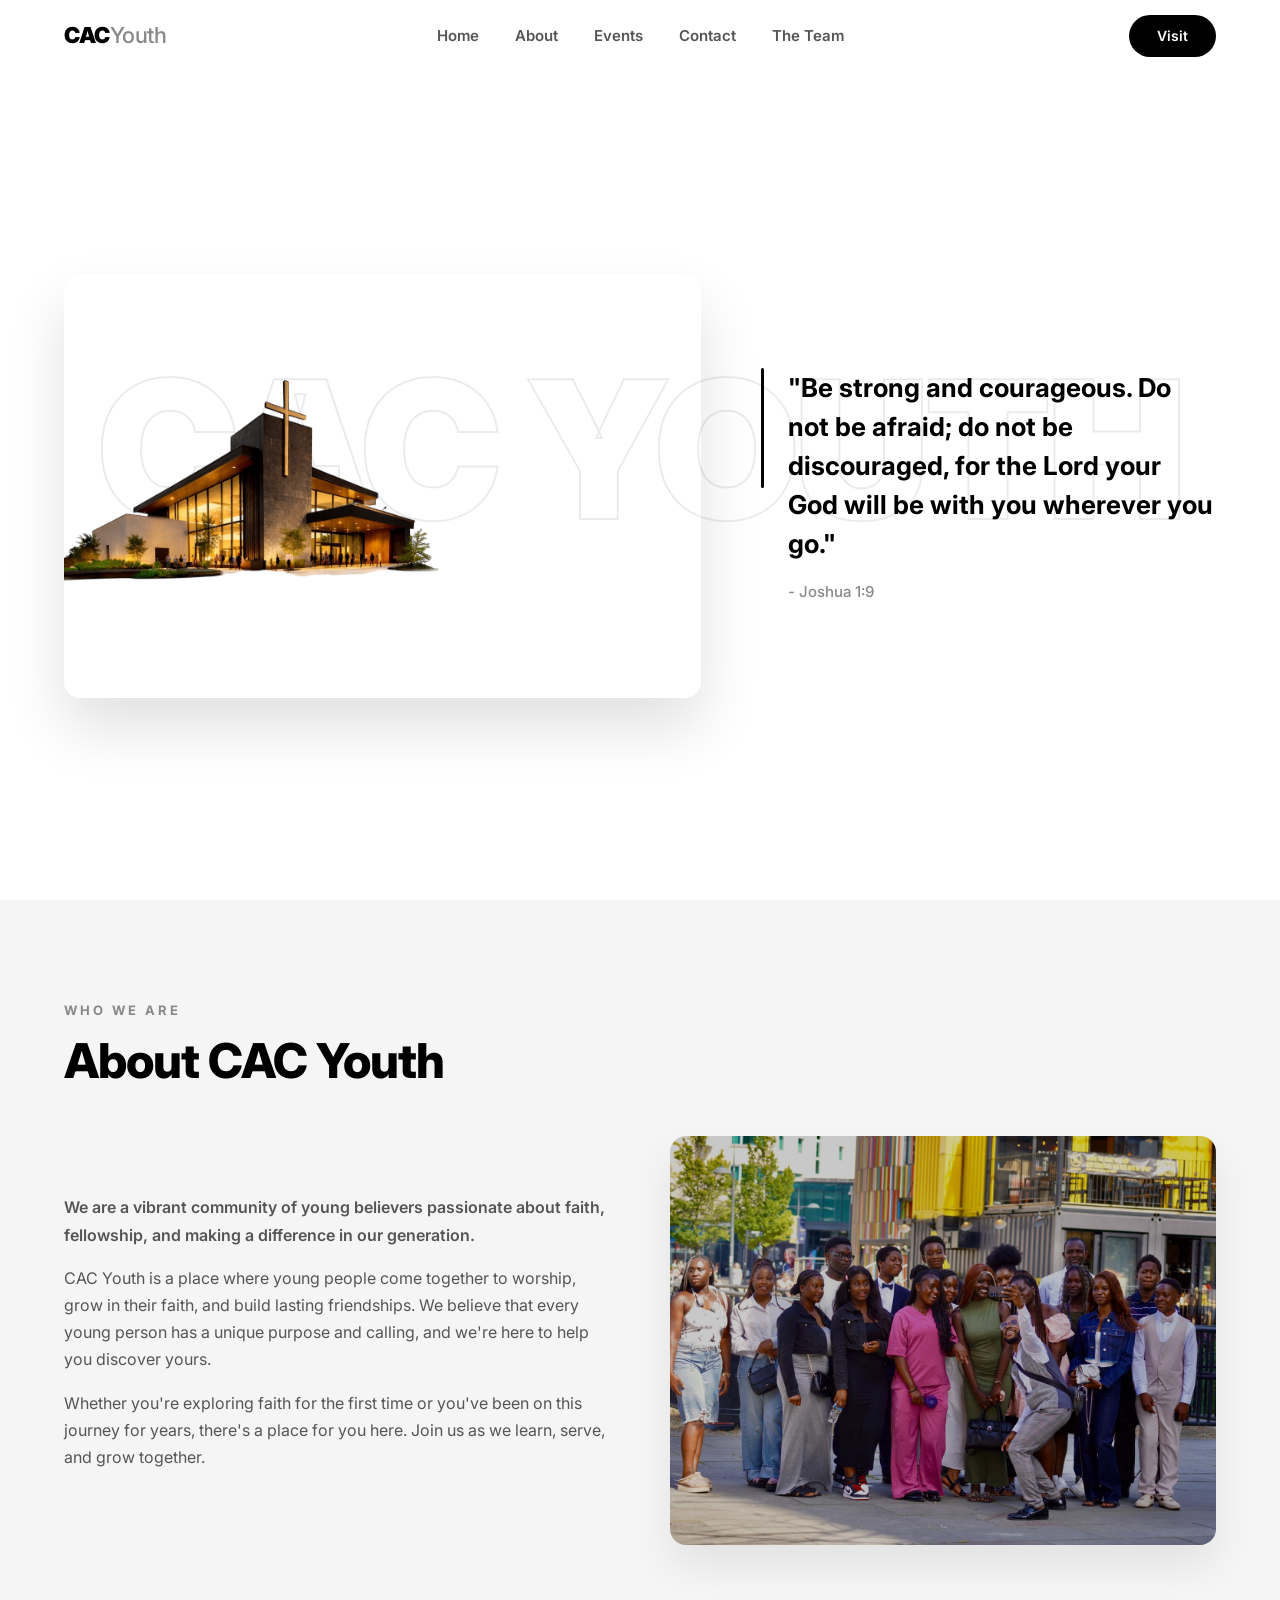
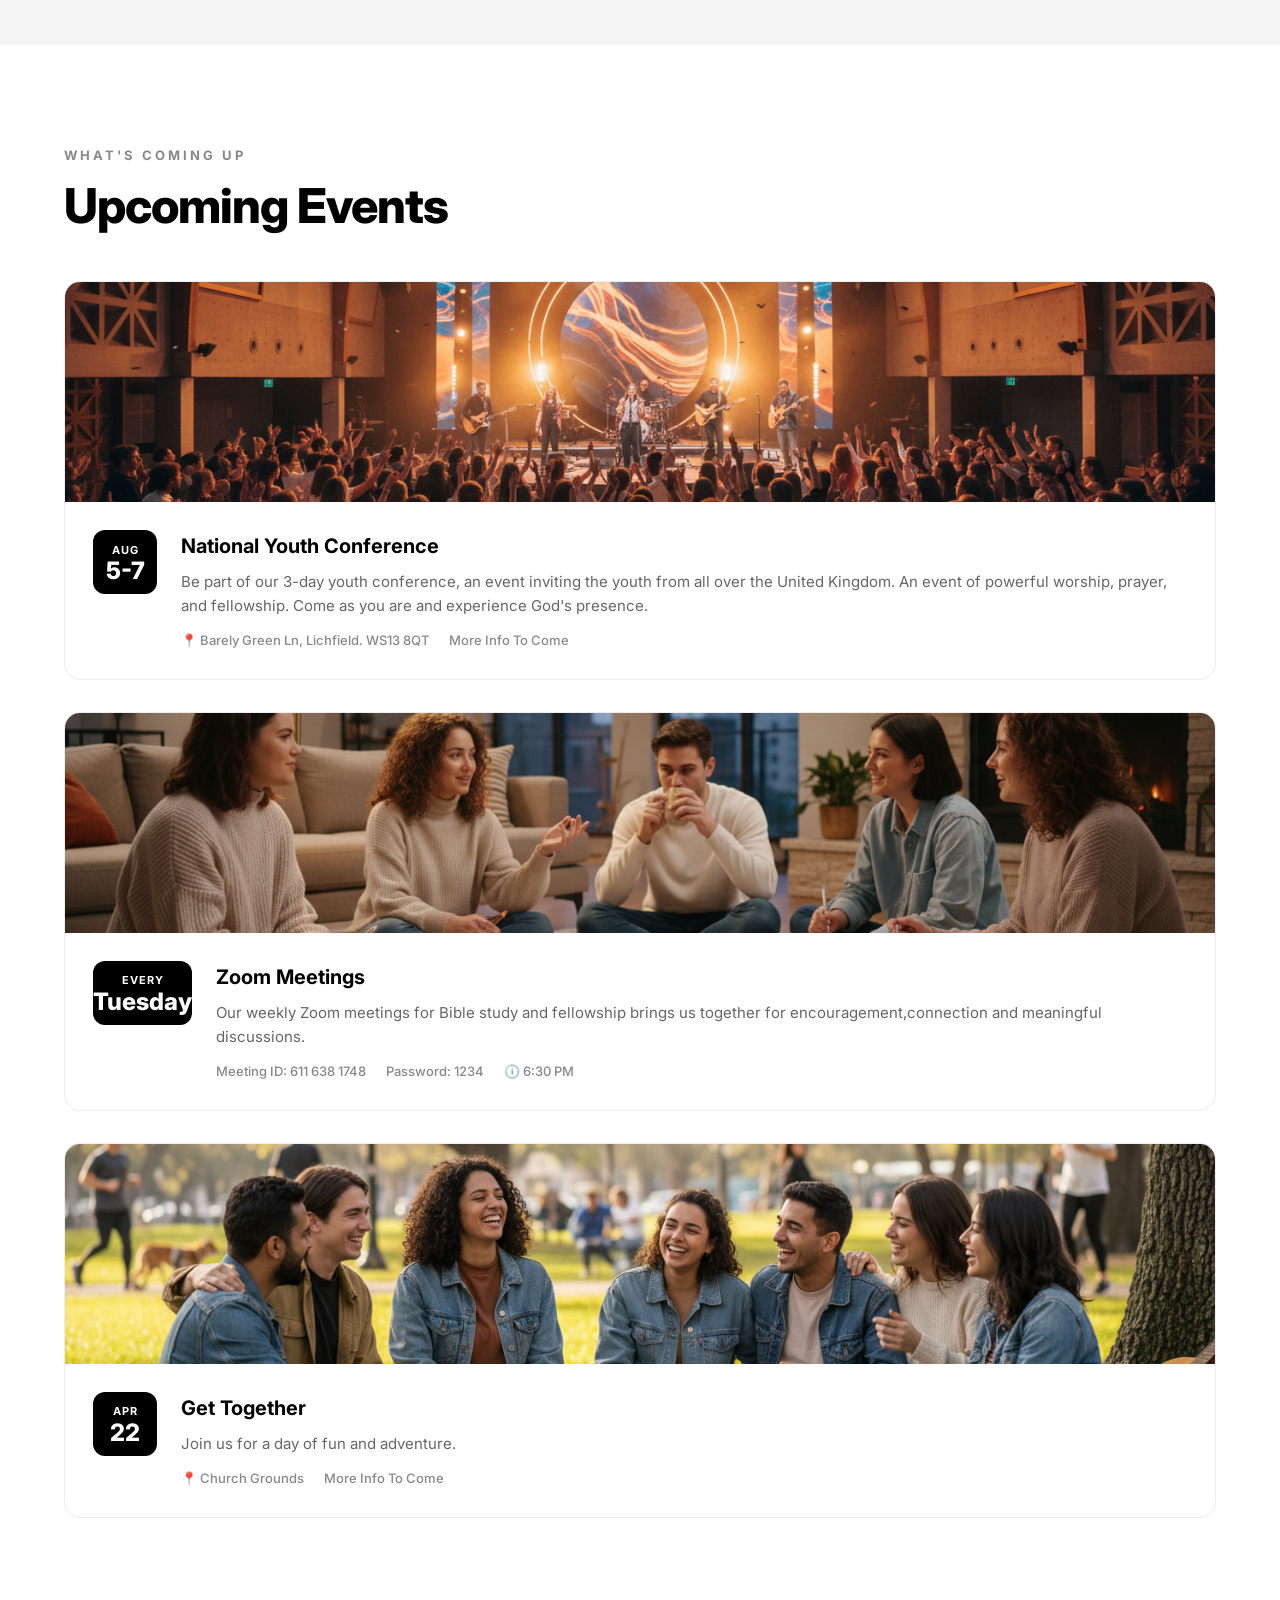
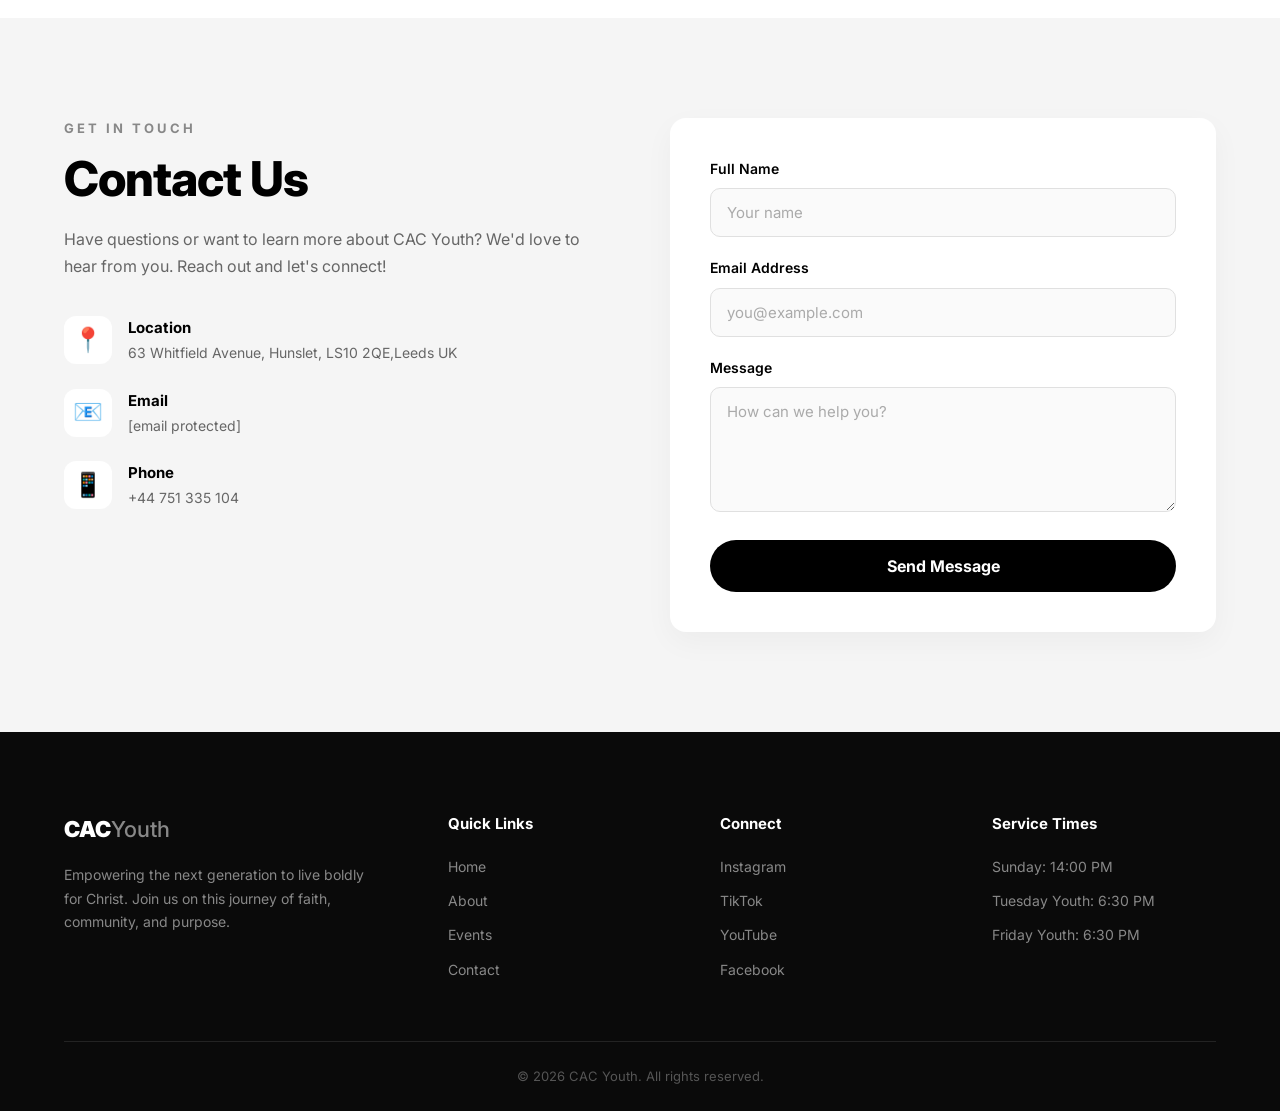
==== commit 42962739: "Fix HTML formatting and update content" ====
--- a/index.html
+++ b/index.html
@@ -62,7 +62,7 @@
                     <p>Whether you're exploring faith for the first time or you've been on this journey for years, there's a place for you here. Join us as we learn, serve, and grow together.</p>
                 </div>
                 <div class="about-image">
-                    <img src="church2.jpeg" alt="Youth community gathering outdoors">
+                    <img src="youth22.jpeg" alt="Youth community gathering outdoors">
                 </div>
             </div>
         </div>
